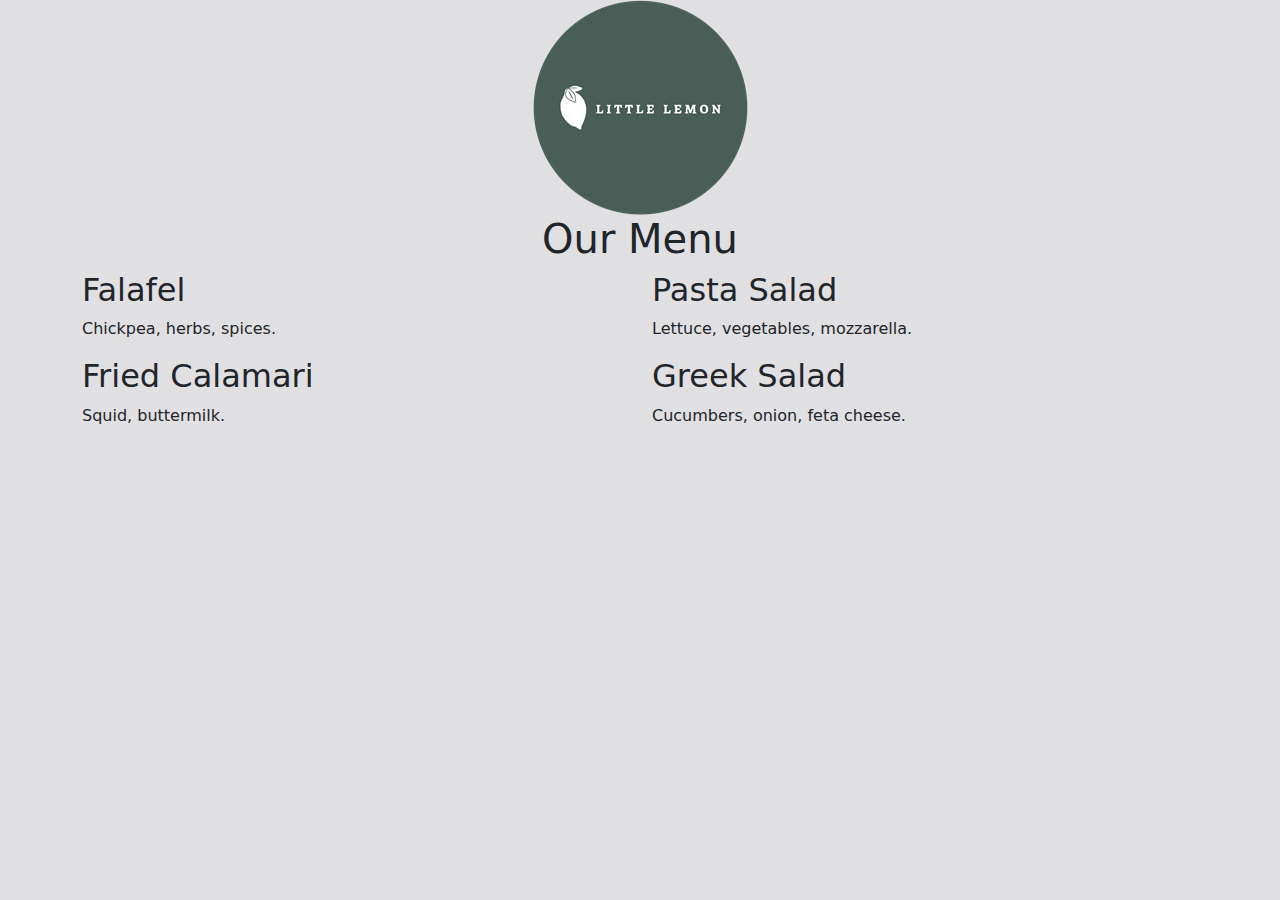
==== little-lemon-bootstrap/index.html @ 04b4c451 "added columns and new coursera lab" ====
<!DOCTYPE html>
<html>
<head>
    <title>Little Lemon</title>
    <link href="bootstrap.min.css" rel="stylesheet">
</head>
<body>
    <div class="container">
        <div class="row">
            <div class="col-12">
                <div class="text-center">
                    <img src="logo.png" class="img-fluid">
                </div>
            </div>
        </div>
        <div class="row">
            <div class="col-12">
                <div class="text-center">
                    <h1>Our Menu</h1>
                </div>
            </div>
        </div>
        <div class="row">
            <div class="col-12 col-lg-6">
                <h2>Falafel</h2>
                <p>Chickpea, herbs, spices.</p>
                <h2>Fried Calamari</h2>
                <p>Squid, buttermilk.</p>
            </div>
            <div class="col-12 col-lg-6">
                <h2>Pasta Salad</h2>
                <p>Lettuce, vegetables, mozzarella.</p>
                <h2>Greek Salad</h2>
                <p>Cucumbers, onion, feta cheese.</p>
            </div>
        </div>
    </div>
</body>
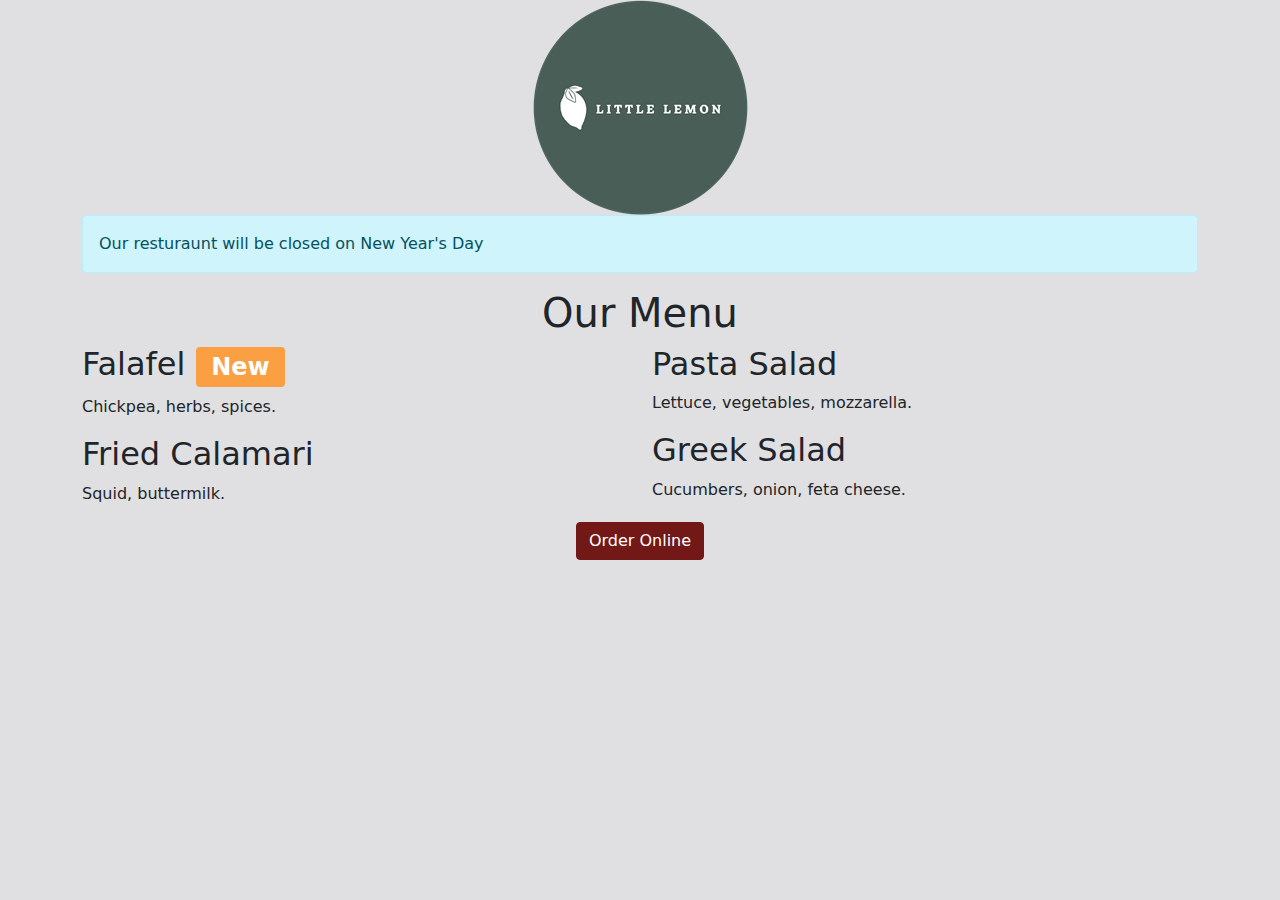
==== commit dcab4381: "Update index.html" ====
--- a/little-lemon-bootstrap/index.html
+++ b/little-lemon-bootstrap/index.html
@@ -11,6 +11,9 @@
                 <div class="text-center">
                     <img src="logo.png" class="img-fluid">
                 </div>
+                <div class="alert alert-info" role="alert">
+                    Our resturaunt will be closed on New Year's Day
+                </div>
             </div>
         </div>
         <div class="row">
@@ -22,7 +25,7 @@
         </div>
         <div class="row">
             <div class="col-12 col-lg-6">
-                <h2>Falafel</h2>
+                <h2>Falafel <span class="badge bg-secondary">New</span></h2>
                 <p>Chickpea, herbs, spices.</p>
                 <h2>Fried Calamari</h2>
                 <p>Squid, buttermilk.</p>
@@ -34,5 +37,14 @@
                 <p>Cucumbers, onion, feta cheese.</p>
             </div>
         </div>
+        <div class="row">
+            <div class="col-12">
+                <div class="text-center">
+                    <button type="button" class="btn btn-primary">Order Online</button>
+                </div>
+            </div>
+        </div>
     </div>
-</body>+    <script src="bootstrap.bundle.min.js"></script>
+</body>
+</html>